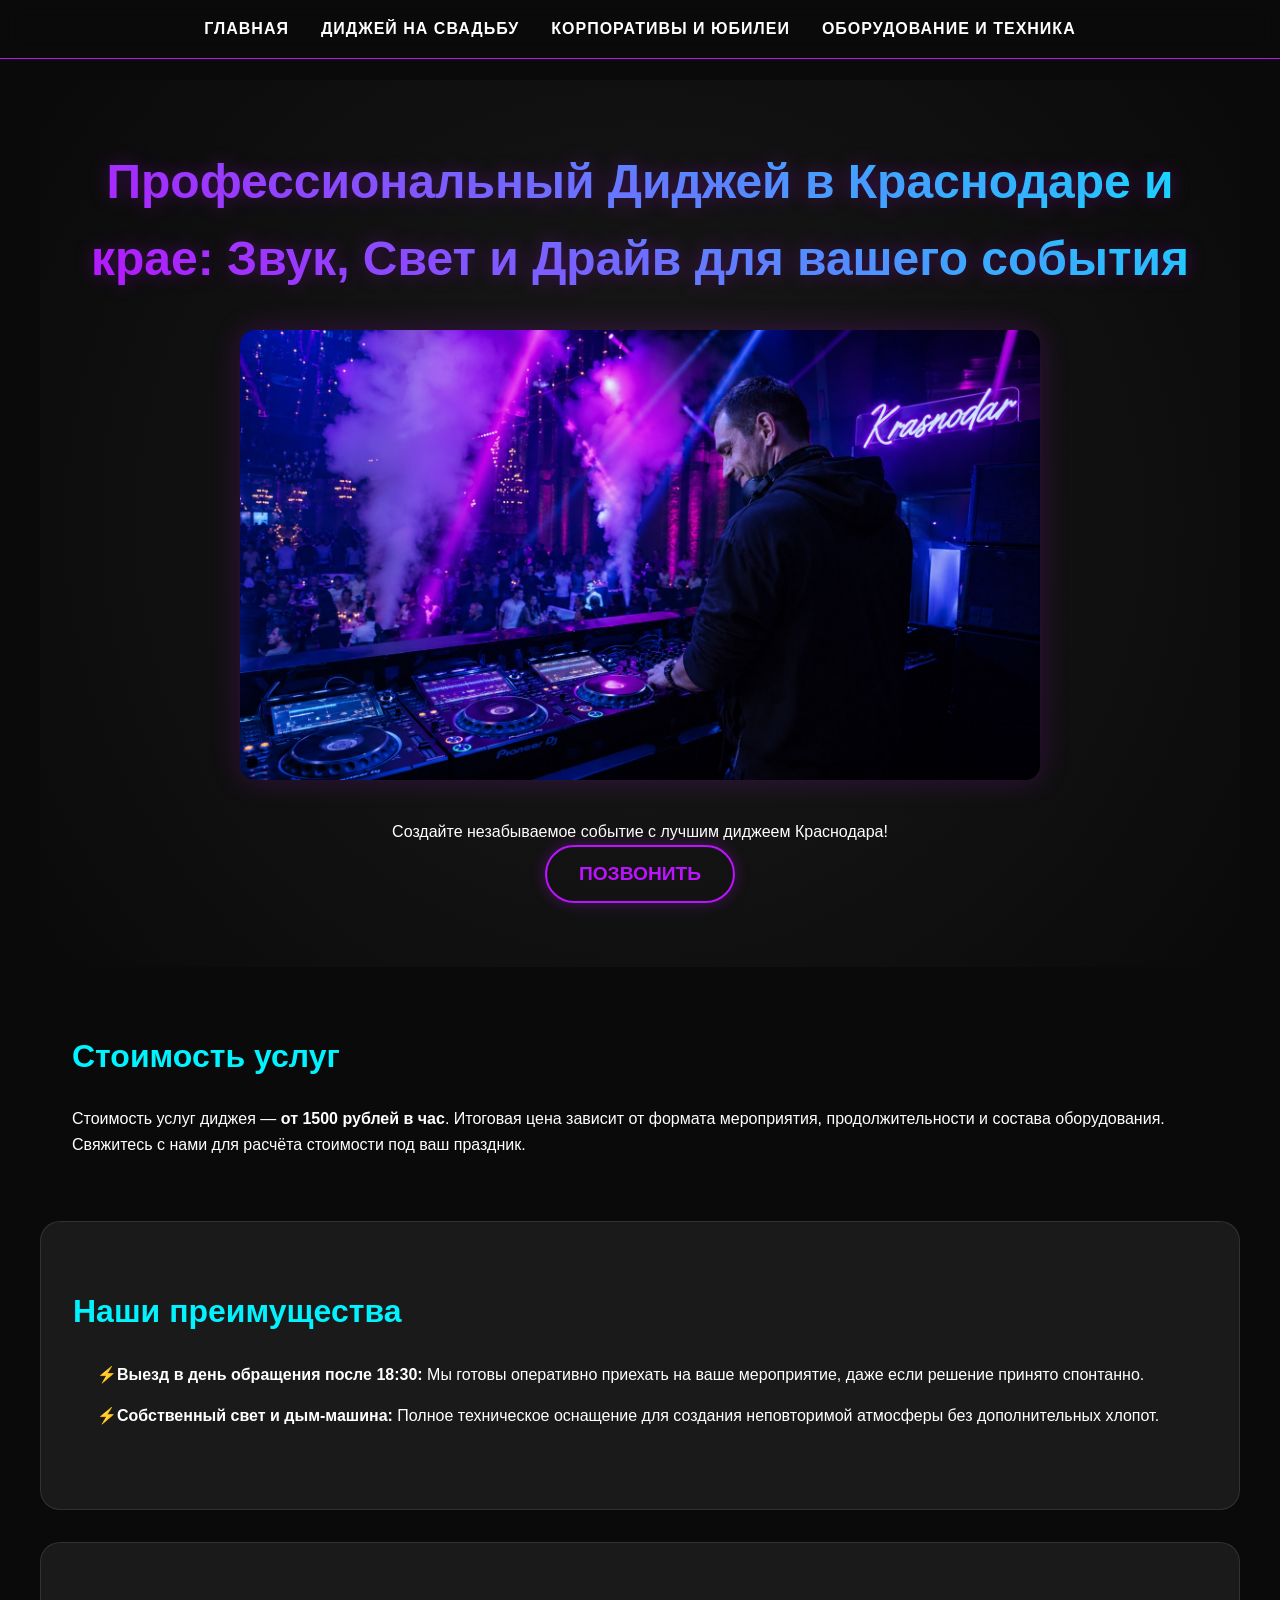
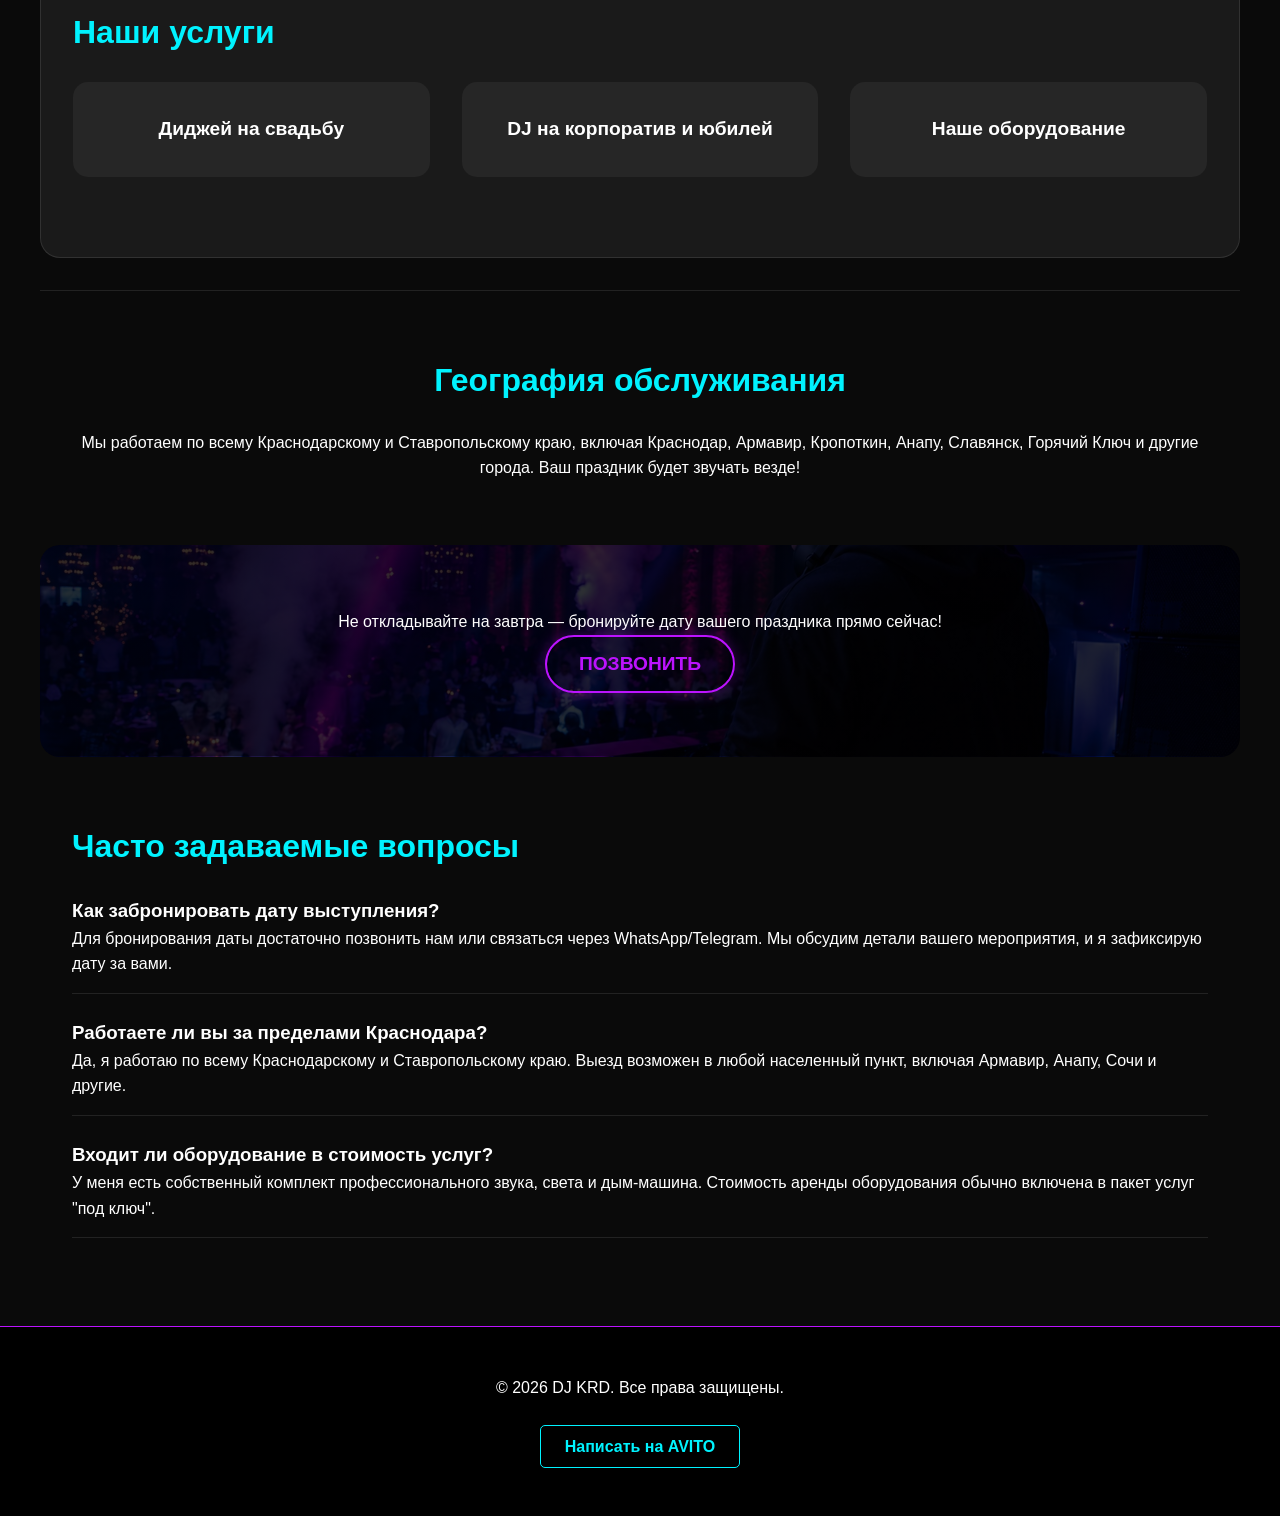
==== index.html @ 369b4191 "l l" ====
<!DOCTYPE html>
<html lang="ru">
<head>
    <meta charset="UTF-8">
    <meta name="viewport" content="width=device-width, initial-scale=1.0">
    <title>Профессиональный Диджей в Краснодаре — Заказать услуги DJ KRD</title>
    <meta name="description" content="Профессиональный диджей для вашего торжества. Свет, дым, звук. Выезд по Краснодарскому и Ставропольскому краю. Звоните сейчас!">
    <link rel="stylesheet" href="style.css">  
    <link rel="icon" type="image/png" href="images/icon.png" sizes="32x32" />
    <link rel="icon" type="image/png" href="images/icon.png" sizes="16x16" />
    <link rel="apple-touch-icon" href="images/icon.png" />
    <link rel="canonical" href="https://dj-krd.pro/" />
</head>
<body>
    <header>
        <nav>
            <a href="index.html">Главная</a>
            <a href="didjey-na-svadbu.html">Диджей на свадьбу</a>
            <a href="dj-na-korporativ.html">Корпоративы и Юбилеи</a>
            <a href="oborudovanie-i-tehnika.html">Оборудование и Техника</a>
        </nav>
    </header>

    <main>
        <section class="hero">
            <h1>Профессиональный Диджей в Краснодаре и крае: Звук, Свет и Драйв для вашего события</h1>
            <div class="hero-content">
                <img src="hero_dj.jpg" alt="Профессиональный Диджей в Краснодаре" class="hero-image">
                <p>Создайте незабываемое событие с лучшим диджеем Краснодара!</p>
                <button class="cta-button">Позвонить</button>
            </div>
        </section>

        <section class="pricing">
            <h2>Стоимость услуг</h2>
            <p>Стоимость услуг диджея — <strong>от 1500 рублей в час</strong>. Итоговая цена зависит от формата мероприятия, продолжительности и состава оборудования. Свяжитесь с нами для расчёта стоимости под ваш праздник.</p>
        </section>

        <section class="usp">
            <h2>Наши преимущества</h2>
            <ul>
                <li>⚡<strong>Выезд в день обращения после 18:30:</strong> Мы готовы оперативно приехать на ваше мероприятие, даже если решение принято спонтанно.</li>
                <li>⚡<strong>Собственный свет и дым-машина:</strong> Полное техническое оснащение для создания неповторимой атмосферы без дополнительных хлопот.</li>
            </ul>
        </section>

        <section class="services">
            <h2>Наши услуги</h2>
            <ul>
                <li><a href="didjey-na-svadbu.html">Диджей на свадьбу</a></li>
                <li><a href="dj-na-korporativ.html">DJ на корпоратив и юбилей</a></li>
                <li><a href="oborudovanie-i-tehnika.html">Наше оборудование</a></li>
            </ul>
        </section>

        <section class="geography">
            <h2>География обслуживания</h2>
            <p>Мы работаем по всему Краснодарскому и Ставропольскому краю, включая Краснодар, Армавир, Кропоткин, Анапу, Славянск, Горячий Ключ и другие города. Ваш праздник будет звучать везде!</p>
        </section>

        <section class="cta-bottom">
            <p>Не откладывайте на завтра — бронируйте дату вашего праздника прямо сейчас!</p>
            <button class="cta-button">Позвонить</button>
        </section>

        <section class="seo-keywords" style="display:none;">
            <p>Ключевые слова: праздник, торжество, бронирование даты, сезон 2026, светомузыка, диджей на свадьбу Краснодар, DJ на корпоратив, аренда звука и света.</p>
        </section>

        <section class="faq" itemscope itemtype="https://schema.org/FAQPage">
            <h2>Часто задаваемые вопросы</h2>
            <div class="faq-item" itemprop="mainEntity" itemscope itemtype="https://schema.org/Question">
                <h3 itemprop="name">Как забронировать дату выступления?</h3>
                <div itemprop="acceptedAnswer" itemscope itemtype="https://schema.org/Answer">
                    <p itemprop="text">Для бронирования даты достаточно позвонить нам или связаться через WhatsApp/Telegram. Мы обсудим детали вашего мероприятия, и я зафиксирую дату за вами.</p>
                </div>
            </div>
            <div class="faq-item" itemprop="mainEntity" itemscope itemtype="https://schema.org/Question">
                <h3 itemprop="name">Работаете ли вы за пределами Краснодара?</h3>
                <div itemprop="acceptedAnswer" itemscope itemtype="https://schema.org/Answer">
                    <p itemprop="text">Да, я работаю по всему Краснодарскому и Ставропольскому краю. Выезд возможен в любой населенный пункт, включая Армавир, Анапу, Сочи и другие.</p>
                </div>
            </div>
            <div class="faq-item" itemprop="mainEntity" itemscope itemtype="https://schema.org/Question">
                <h3 itemprop="name">Входит ли оборудование в стоимость услуг?</h3>
                <div itemprop="acceptedAnswer" itemscope itemtype="https://schema.org/Answer">
                    <p itemprop="text">У меня есть собственный комплект профессионального звука, света и дым-машина. Стоимость аренды оборудования обычно включена в пакет услуг "под ключ".</p>
                </div>
            </div>
        </section>
    </main>

    <footer>
        <p>&copy; 2026 DJ KRD. Все права защищены.</p>
        <div class="social-links">
            <a href="https://www.avito.ru/krasnodar/predlozheniya_uslug/didzhey_s_oborudoniem_7612528596?utm_campaign=native&utm_medium=item_page_android&utm_source=soc_sharing_seller" target="_blank">Написать на AVITO</a>
        </div>
    </footer>

    <script src="script.js"></script>
</body>
</html>
---- style.css ----
:root {
    --bg-color: #0a0a0a;
    --text-color: #ffffff;
    --accent-color: #bc13fe; /* Neon Purple */
    --secondary-accent: #00f3ff; /* Neon Blue */
    --card-bg: #1a1a1a;
    --transition: all 0.3s ease;
}

* {
    margin: 0;
    padding: 0;
    box-sizing: border-box;
}

body {
    font-family: 'Segoe UI', Tahoma, Geneva, Verdana, sans-serif;
    background-color: var(--bg-color);
    color: var(--text-color);
    line-height: 1.6;
    overflow-x: hidden;
}

header {
    background: rgba(10, 10, 10, 0.9);
    backdrop-filter: blur(10px);
    position: fixed;
    width: 100%;
    top: 0;
    z-index: 1000;
    padding: 1rem 0;
    border-bottom: 1px solid var(--accent-color);
}

nav {
    display: flex;
    justify-content: center;
    gap: 2rem;
}

nav a {
    color: var(--text-color);
    text-decoration: none;
    font-weight: 600;
    text-transform: uppercase;
    letter-spacing: 1px;
    transition: var(--transition);
}

nav a:hover {
    color: var(--accent-color);
    text-shadow: 0 0 10px var(--accent-color);
}

main {
    padding-top: 80px;
}

section {
    padding: 4rem 2rem;
    max-width: 1200px;
    margin: 0 auto;
}

.hero {
    text-align: center;
    min-height: 80vh;
    display: flex;
    flex-direction: column;
    justify-content: center;
    align-items: center;
    background: radial-gradient(circle at center, #1a1a1a 0%, #0a0a0a 100%);
}

.hero h1 {
    font-size: 3rem;
    margin-bottom: 2rem;
    background: linear-gradient(45deg, var(--accent-color), var(--secondary-accent));
    -webkit-background-clip: text;
    -webkit-text-fill-color: transparent;
    text-shadow: 0 0 20px rgba(188, 19, 254, 0.3);
}

.hero-image {
    width: 100%;
    max-width: 800px;
    border-radius: 15px;
    box-shadow: 0 0 30px rgba(188, 19, 254, 0.2);
    margin-bottom: 2rem;
}

.cta-button {
    background: transparent;
    color: var(--accent-color);
    border: 2px solid var(--accent-color);
    padding: 1rem 2rem;
    font-size: 1.2rem;
    font-weight: bold;
    text-transform: uppercase;
    cursor: pointer;
    border-radius: 50px;
    transition: var(--transition);
    box-shadow: 0 0 15px rgba(188, 19, 254, 0.3);
}

.cta-button:hover {
    background: var(--accent-color);
    color: white;
    box-shadow: 0 0 30px var(--accent-color);
    transform: translateY(-3px);
}

.usp, .services, .additional-services, .why-us, .equipment-list {
    background: var(--card-bg);
    border-radius: 20px;
    margin-bottom: 2rem;
    border: 1px solid rgba(255, 255, 255, 0.1);
}

h2 {
    color: var(--secondary-accent);
    margin-bottom: 1.5rem;
    font-size: 2rem;
}

ul {
    list-style: none;
}

ul li {
    margin-bottom: 1rem;
    padding-left: 1.5rem;
    position: relative;
}

ul li::before {
    content: '';
    position: absolute;
    left: 0;
    color: var(--accent-color);
}

.services ul {
    display: grid;
    grid-template-columns: repeat(auto-fit, minmax(250px, 1fr));
    gap: 2rem;
}

.services ul li {
    background: rgba(255, 255, 255, 0.05);
    padding: 2rem;
    border-radius: 15px;
    text-align: center;
    transition: var(--transition);
}

.services ul li:hover {
    transform: scale(1.05);
    border: 1px solid var(--secondary-accent);
}

.services a {
    color: var(--text-color);
    text-decoration: none;
    font-size: 1.2rem;
    font-weight: bold;
}

.geography {
    text-align: center;
    border-top: 1px solid rgba(255, 255, 255, 0.1);
}

.cta-bottom {
    text-align: center;
    background: linear-gradient(rgba(0,0,0,0.8), rgba(0,0,0,0.8)), url('hero_dj.jpg');
    background-size: cover;
    background-position: center;
    border-radius: 20px;
}

.faq-item {
    margin-bottom: 1.5rem;
    border-bottom: 1px solid rgba(255, 255, 255, 0.1);
    padding-bottom: 1rem;
}

footer {
    padding: 3rem 2rem;
    text-align: center;
    background: #000;
    border-top: 1px solid var(--accent-color);
}

.social-links {
    margin-top: 1.5rem;
    display: flex;
    justify-content: center;
    gap: 2rem;
}

.social-links a {
    color: var(--secondary-accent);
    text-decoration: none;
    font-weight: bold;
    border: 1px solid var(--secondary-accent);
    padding: 0.5rem 1.5rem;
    border-radius: 5px;
    transition: var(--transition);
}

.social-links a:hover {
    background: var(--secondary-accent);
    color: black;
}

/* Mobile First Adjustments */
@media (max-width: 768px) {
    nav {
        flex-direction: column;
        align-items: center;
        gap: 1rem;
    }
    
    .hero {
        min-height: 100vh;
        padding-top: 2rem;
    }
    
    .hero h1 {
        font-size: 1.8rem;
        line-height: 1.3;
        margin-bottom: 1.5rem;
    }
    
    section {
        padding: 2rem 1rem;
    }
    
    main {
        padding-top: 100px;
    }
}

/* Phone Modal Styles */
.phone-modal {
    display: none;
    position: fixed;
    top: 0;
    left: 0;
    width: 100%;
    height: 100%;
    background: rgba(0, 0, 0, 0.8);
    z-index: 2000;
    justify-content: center;
    align-items: center;
    backdrop-filter: blur(5px);
}

.phone-modal-content {
    background: var(--card-bg);
    border: 2px solid var(--accent-color);
    border-radius: 20px;
    padding: 2rem;
    text-align: center;
    position: relative;
    max-width: 400px;
    box-shadow: 0 0 40px rgba(188, 19, 254, 0.3);
    animation: slideUp 0.3s ease-out;
}

.phone-modal-content h2 {
    color: var(--secondary-accent);
    margin-bottom: 1rem;
    font-size: 1.8rem;
}

.phone-modal-content p {
    color: var(--text-color);
    margin-bottom: 1rem;
}

.phone-link {
    display: inline-block;
    color: var(--accent-color);
    font-size: 1.5rem;
    font-weight: bold;
    text-decoration: none;
    border: 2px solid var(--accent-color);
    padding: 1rem 2rem;
    border-radius: 50px;
    transition: var(--transition);
    margin-bottom: 1rem;
}

.phone-link:hover {
    background: var(--accent-color);
    color: white;
    box-shadow: 0 0 30px var(--accent-color);
}

.phone-hint {
    font-size: 0.9rem;
    color: var(--secondary-accent);
    margin-top: 1rem;
}

.phone-modal-close {
    position: absolute;
    top: 1rem;
    right: 1rem;
    background: transparent;
    border: none;
    color: var(--accent-color);
    font-size: 2rem;
    cursor: pointer;
    transition: var(--transition);
}

.phone-modal-close:hover {
    color: var(--secondary-accent);
    transform: rotate(90deg);
}

@keyframes slideUp {
    from {
        opacity: 0;
        transform: translateY(50px);
    }
    to {
        opacity: 1;
        transform: translateY(0);
    }
}

/* Animations */
@keyframes fadeIn {
    from { opacity: 0; transform: translateY(20px); }
    to { opacity: 1; transform: translateY(0); }
}

.hero, .usp, .services {
    animation: fadeIn 1s ease-out forwards;
}
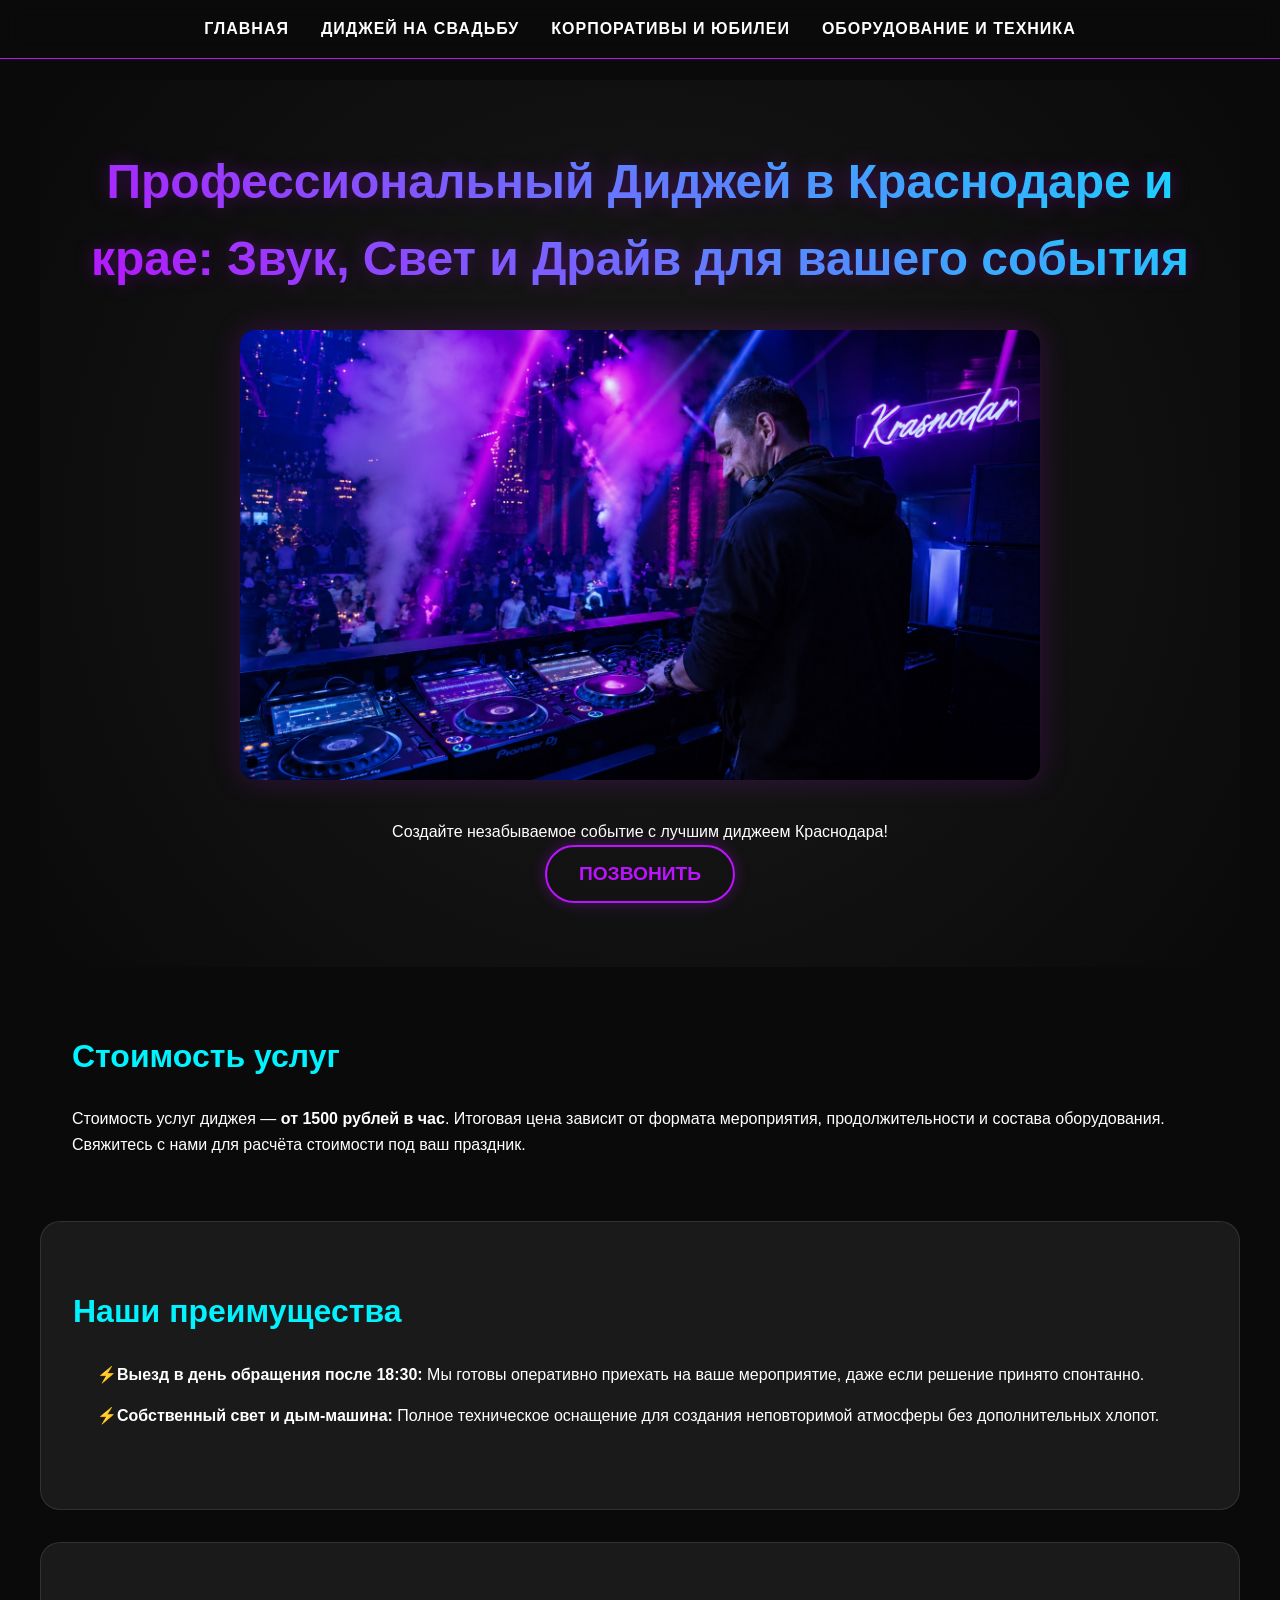
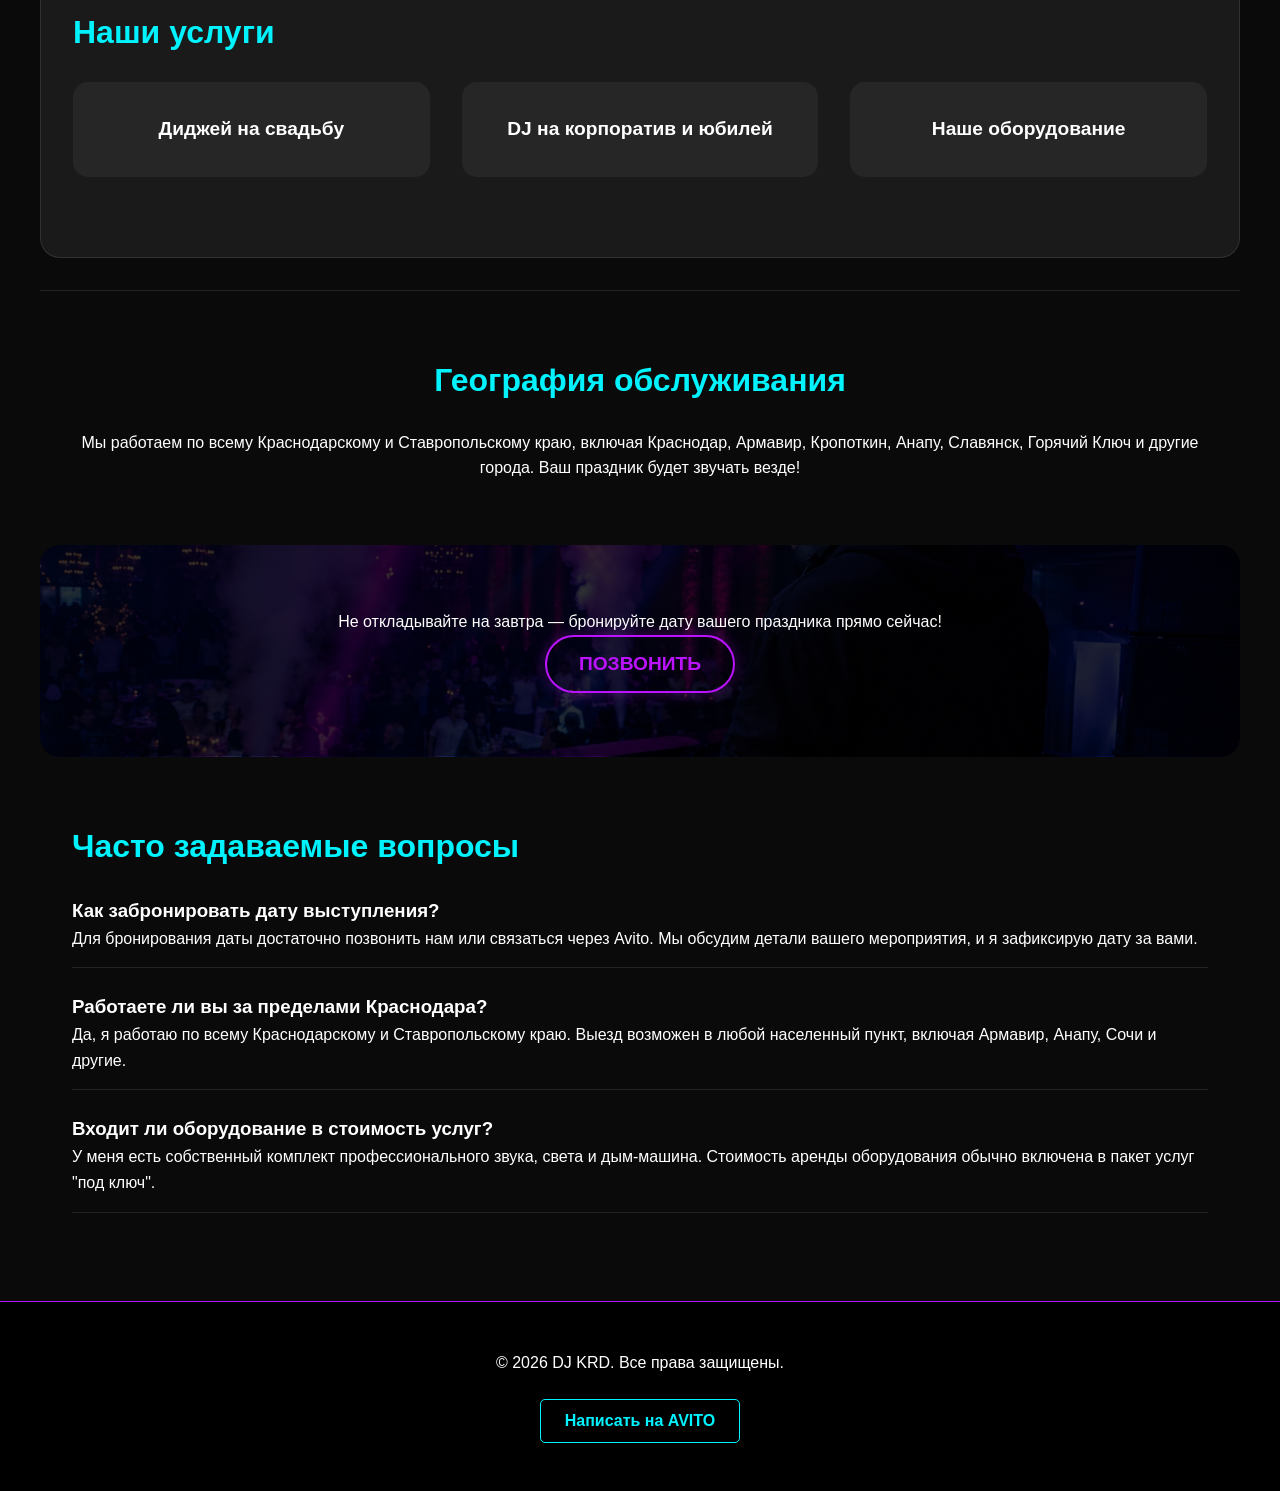
==== commit 7d72bf2f: "Update index.html" ====
--- a/index.html
+++ b/index.html
@@ -72,7 +72,7 @@
             <div class="faq-item" itemprop="mainEntity" itemscope itemtype="https://schema.org/Question">
                 <h3 itemprop="name">Как забронировать дату выступления?</h3>
                 <div itemprop="acceptedAnswer" itemscope itemtype="https://schema.org/Answer">
-                    <p itemprop="text">Для бронирования даты достаточно позвонить нам или связаться через WhatsApp/Telegram. Мы обсудим детали вашего мероприятия, и я зафиксирую дату за вами.</p>
+                    <p itemprop="text">Для бронирования даты достаточно позвонить нам или связаться через Avito. Мы обсудим детали вашего мероприятия, и я зафиксирую дату за вами.</p>
                 </div>
             </div>
             <div class="faq-item" itemprop="mainEntity" itemscope itemtype="https://schema.org/Question">
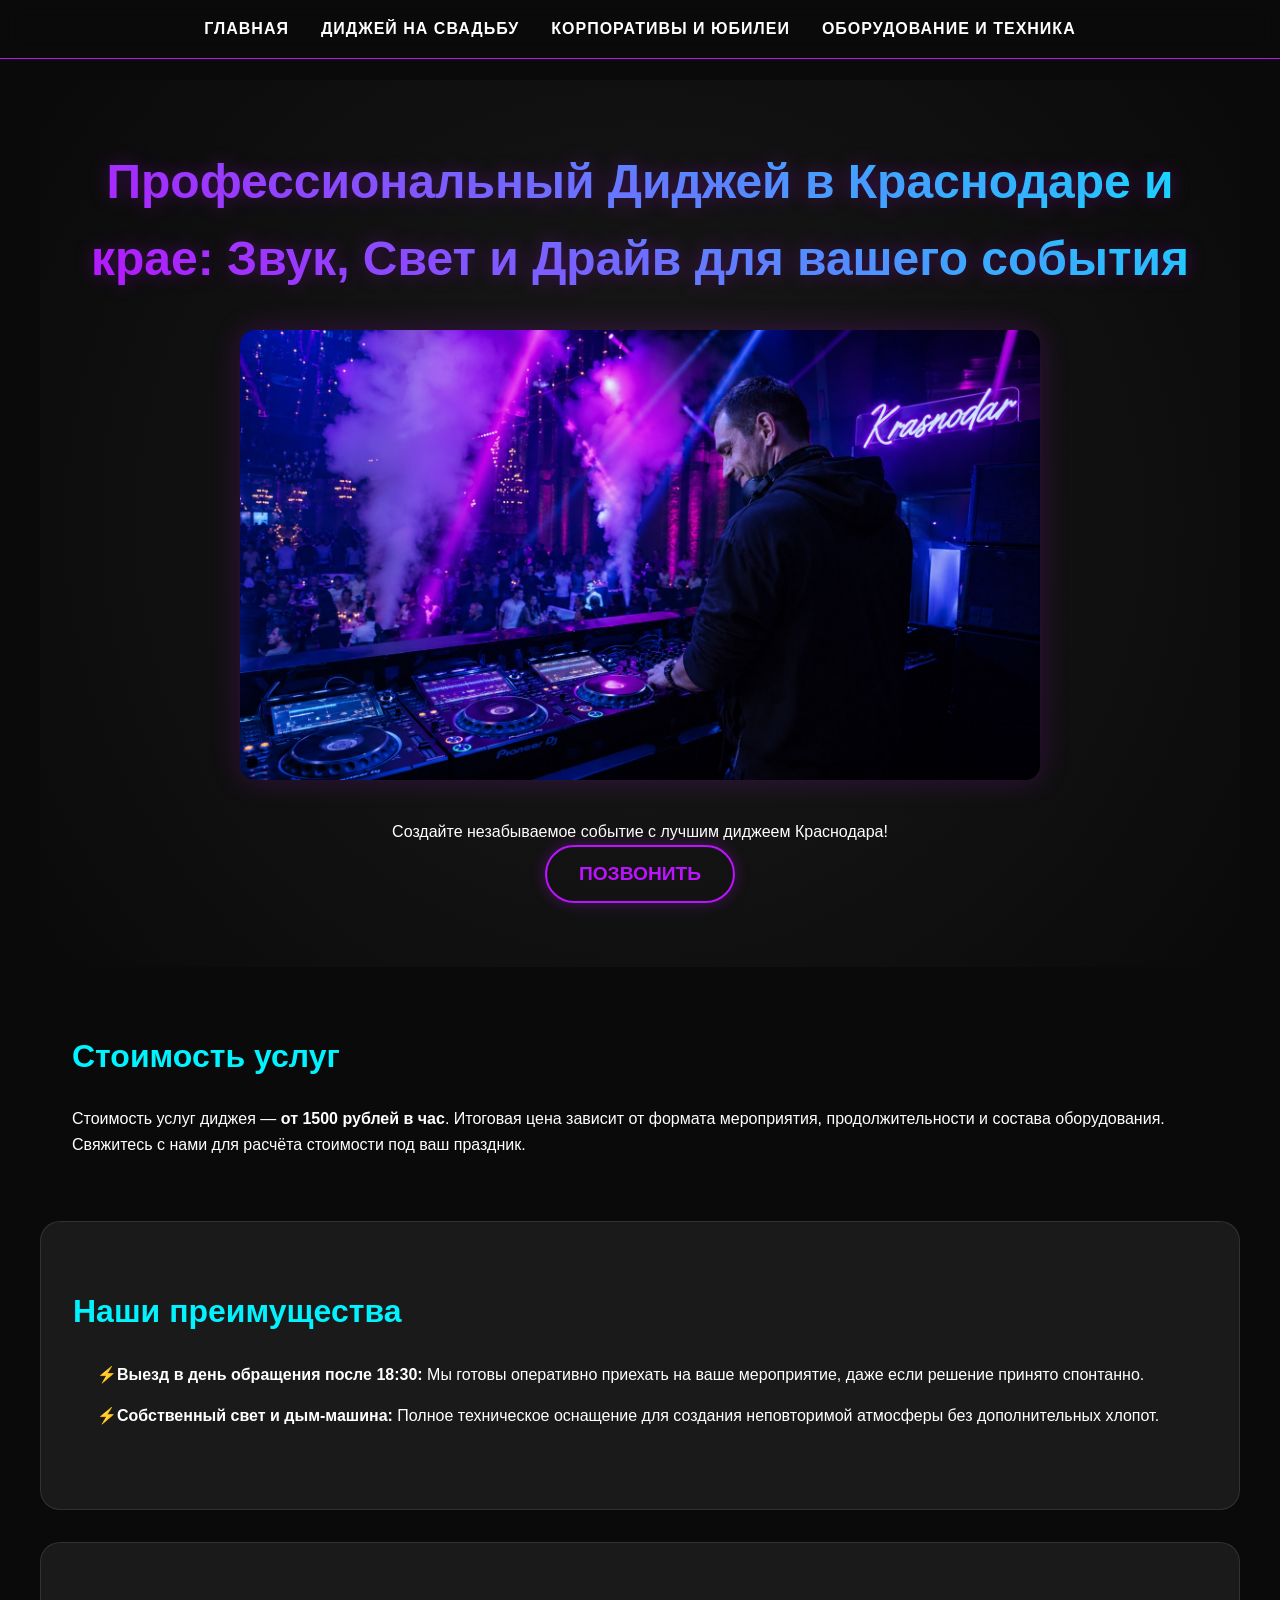
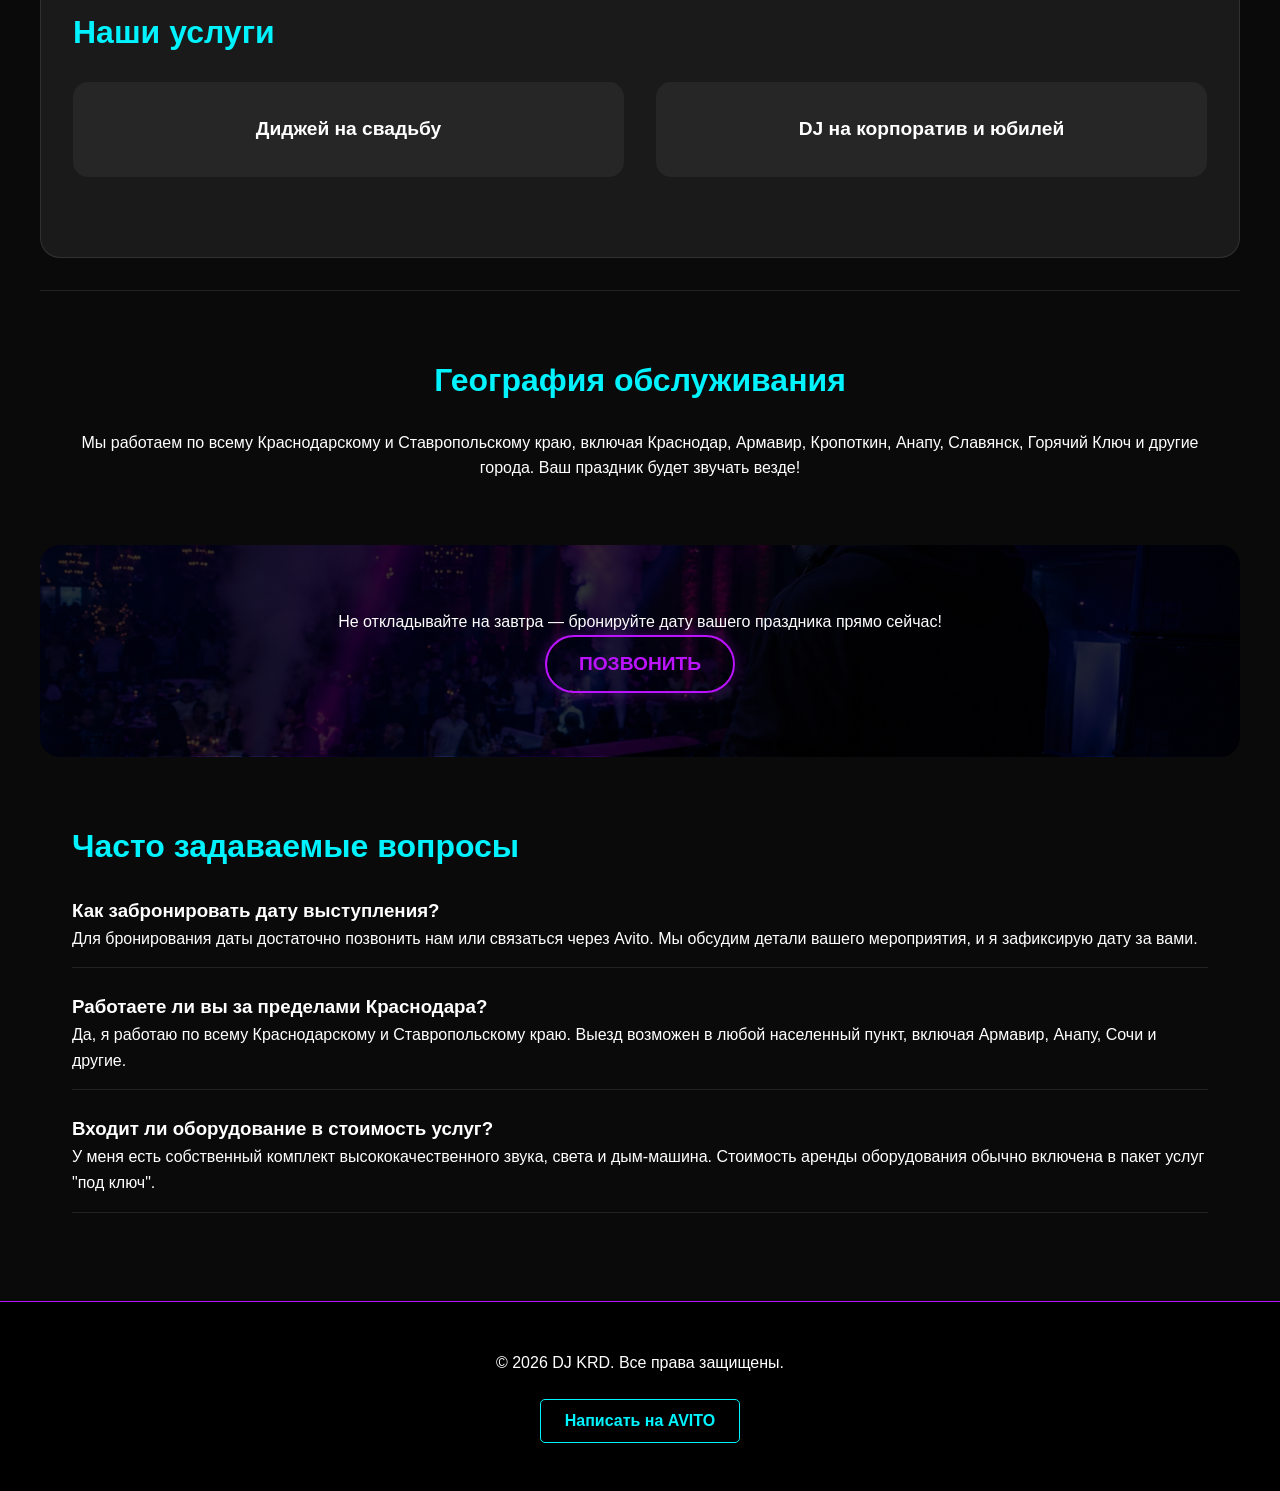
==== commit f670df82: "Update index.html" ====
--- a/index.html
+++ b/index.html
@@ -49,7 +49,6 @@
             <ul>
                 <li><a href="didjey-na-svadbu.html">Диджей на свадьбу</a></li>
                 <li><a href="dj-na-korporativ.html">DJ на корпоратив и юбилей</a></li>
-                <li><a href="oborudovanie-i-tehnika.html">Наше оборудование</a></li>
             </ul>
         </section>
 
@@ -84,7 +83,7 @@
             <div class="faq-item" itemprop="mainEntity" itemscope itemtype="https://schema.org/Question">
                 <h3 itemprop="name">Входит ли оборудование в стоимость услуг?</h3>
                 <div itemprop="acceptedAnswer" itemscope itemtype="https://schema.org/Answer">
-                    <p itemprop="text">У меня есть собственный комплект профессионального звука, света и дым-машина. Стоимость аренды оборудования обычно включена в пакет услуг "под ключ".</p>
+                    <p itemprop="text">У меня есть собственный комплект высококачественного звука, света и дым-машина. Стоимость аренды оборудования обычно включена в пакет услуг "под ключ".</p>
                 </div>
             </div>
         </section>
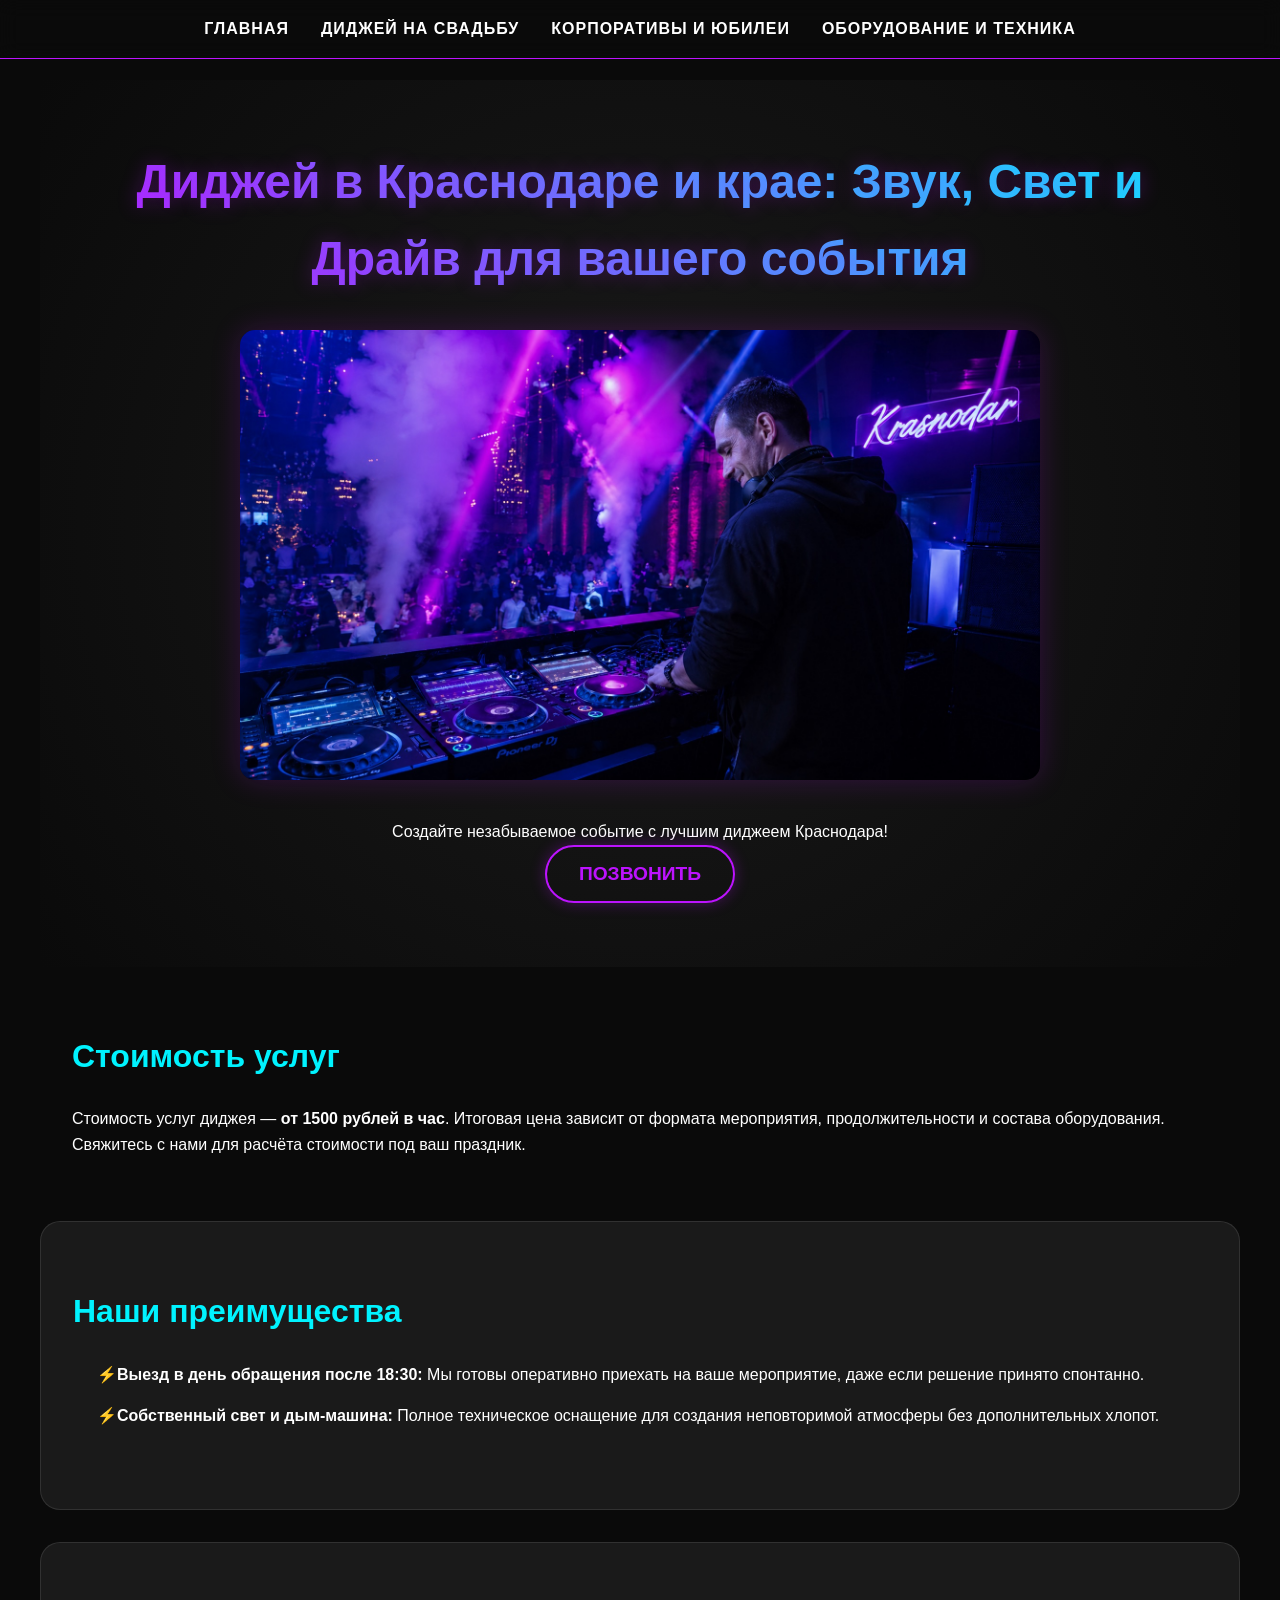
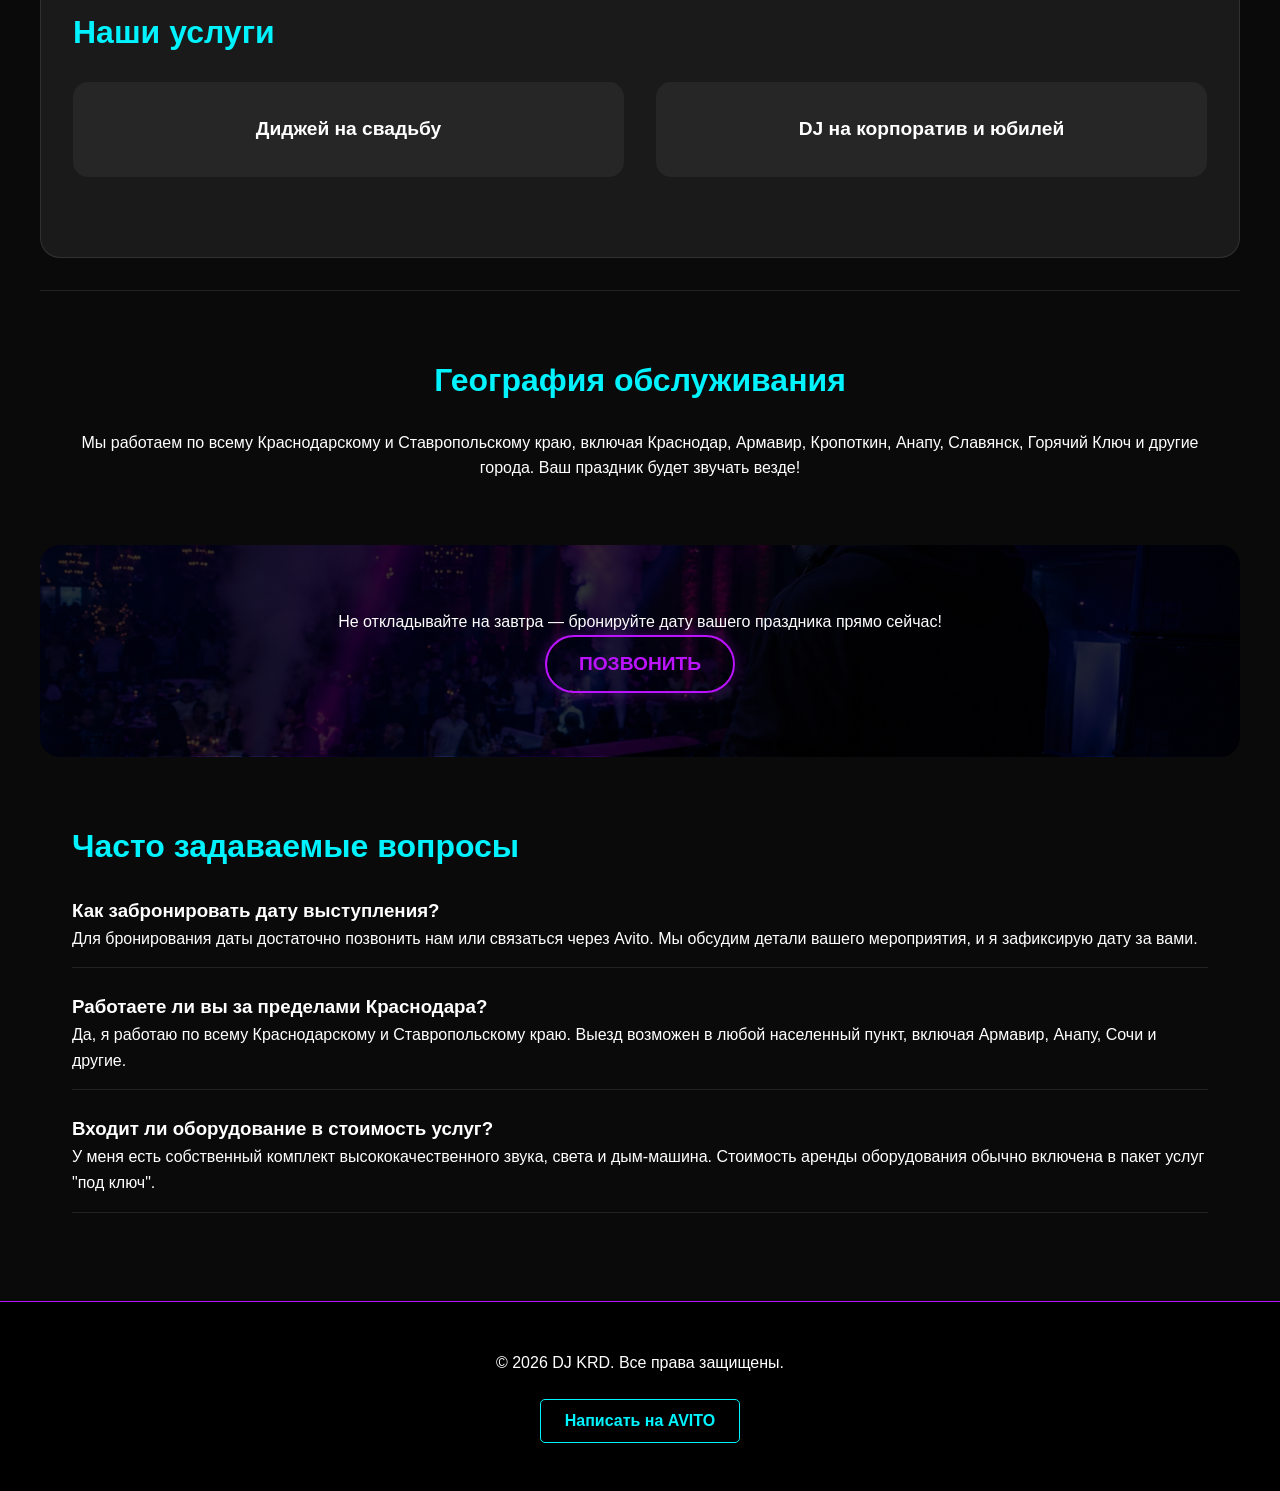
==== commit 8d87b095: "Update index.html" ====
--- a/index.html
+++ b/index.html
@@ -3,8 +3,8 @@
 <head>
     <meta charset="UTF-8">
     <meta name="viewport" content="width=device-width, initial-scale=1.0">
-    <title>Профессиональный Диджей в Краснодаре — Заказать услуги DJ KRD</title>
-    <meta name="description" content="Профессиональный диджей для вашего торжества. Свет, дым, звук. Выезд по Краснодарскому и Ставропольскому краю. Звоните сейчас!">
+    <title>Диджей в Краснодаре — Заказать услуги DJ KRD</title>
+    <meta name="description" content="Диджей для вашего торжества. Свет, дым, звук. Выезд по Краснодарскому и Ставропольскому краю. Звоните сейчас!">
     <link rel="stylesheet" href="style.css">  
     <link rel="icon" type="image/png" href="images/icon.png" sizes="32x32" />
     <link rel="icon" type="image/png" href="images/icon.png" sizes="16x16" />
@@ -23,7 +23,7 @@
 
     <main>
         <section class="hero">
-            <h1>Профессиональный Диджей в Краснодаре и крае: Звук, Свет и Драйв для вашего события</h1>
+            <h1>Диджей в Краснодаре и крае: Звук, Свет и Драйв для вашего события</h1>
             <div class="hero-content">
                 <img src="hero_dj.jpg" alt="Профессиональный Диджей в Краснодаре" class="hero-image">
                 <p>Создайте незабываемое событие с лучшим диджеем Краснодара!</p>
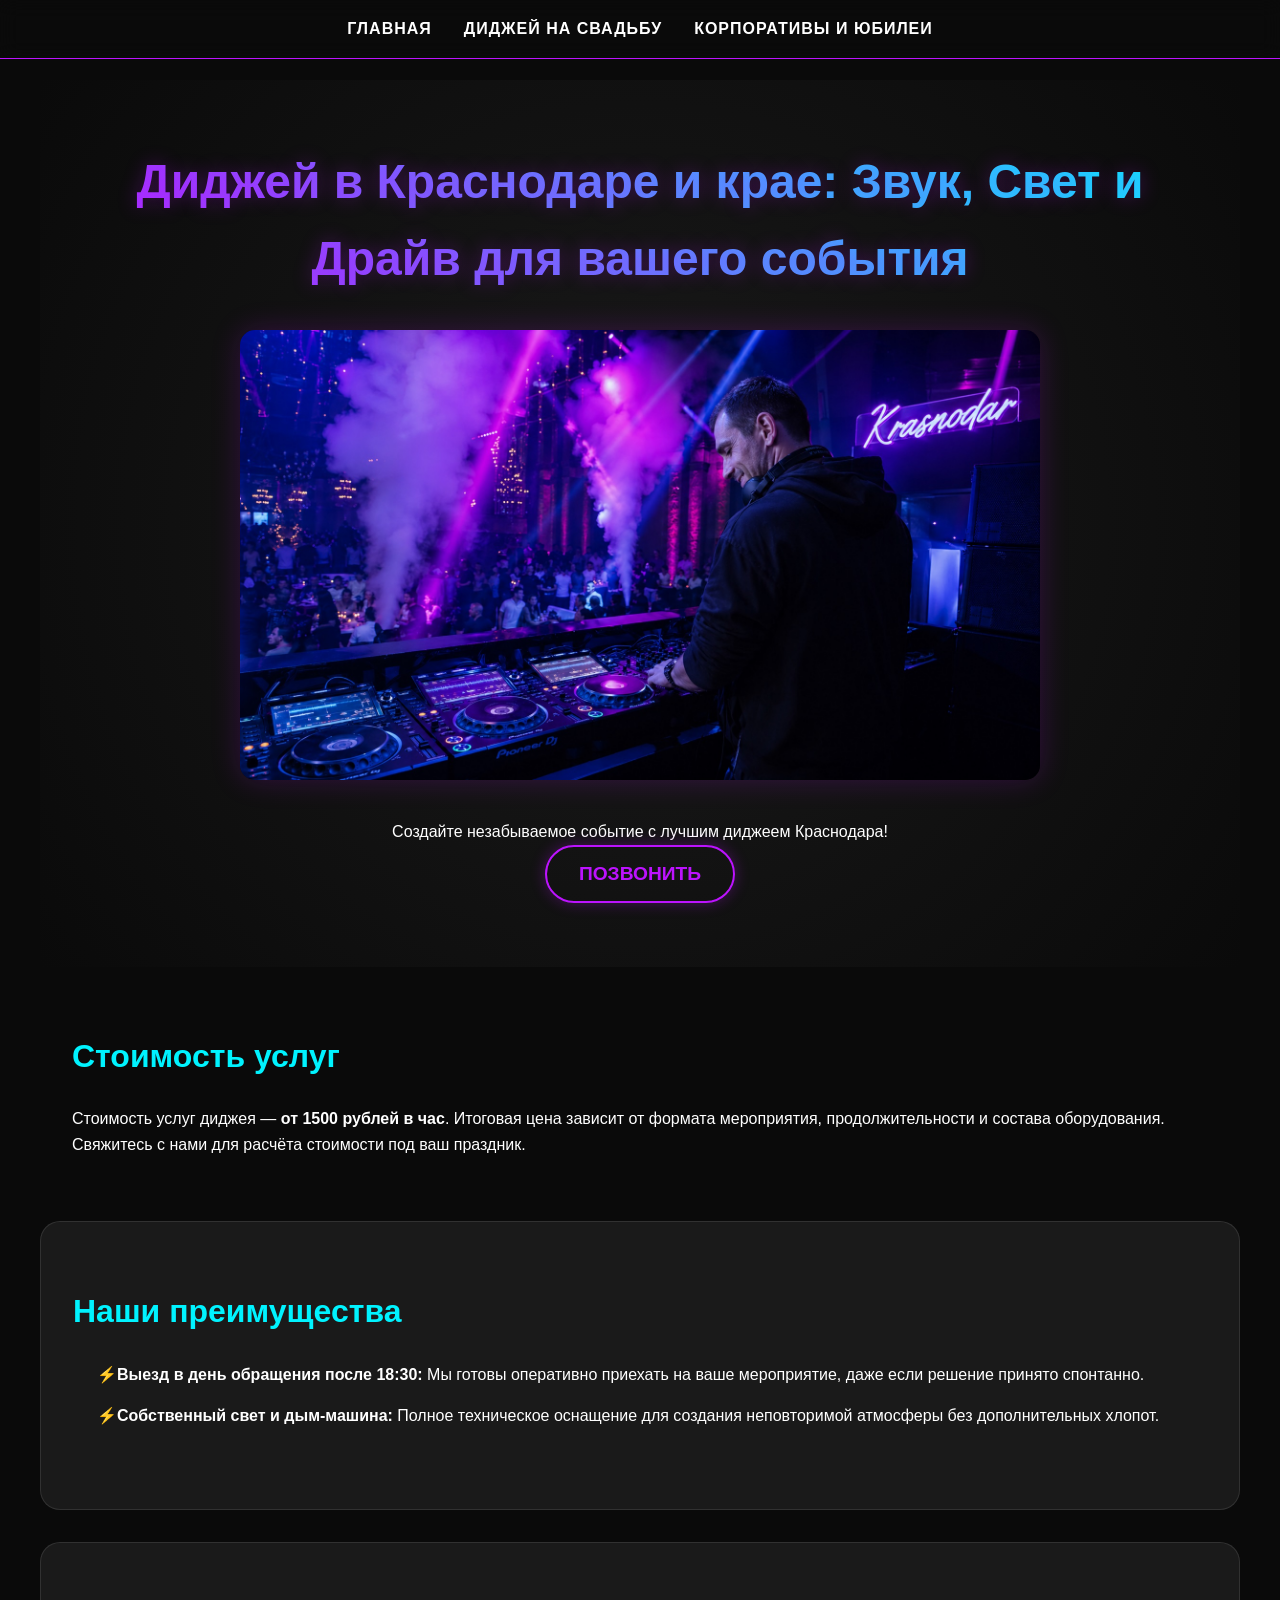
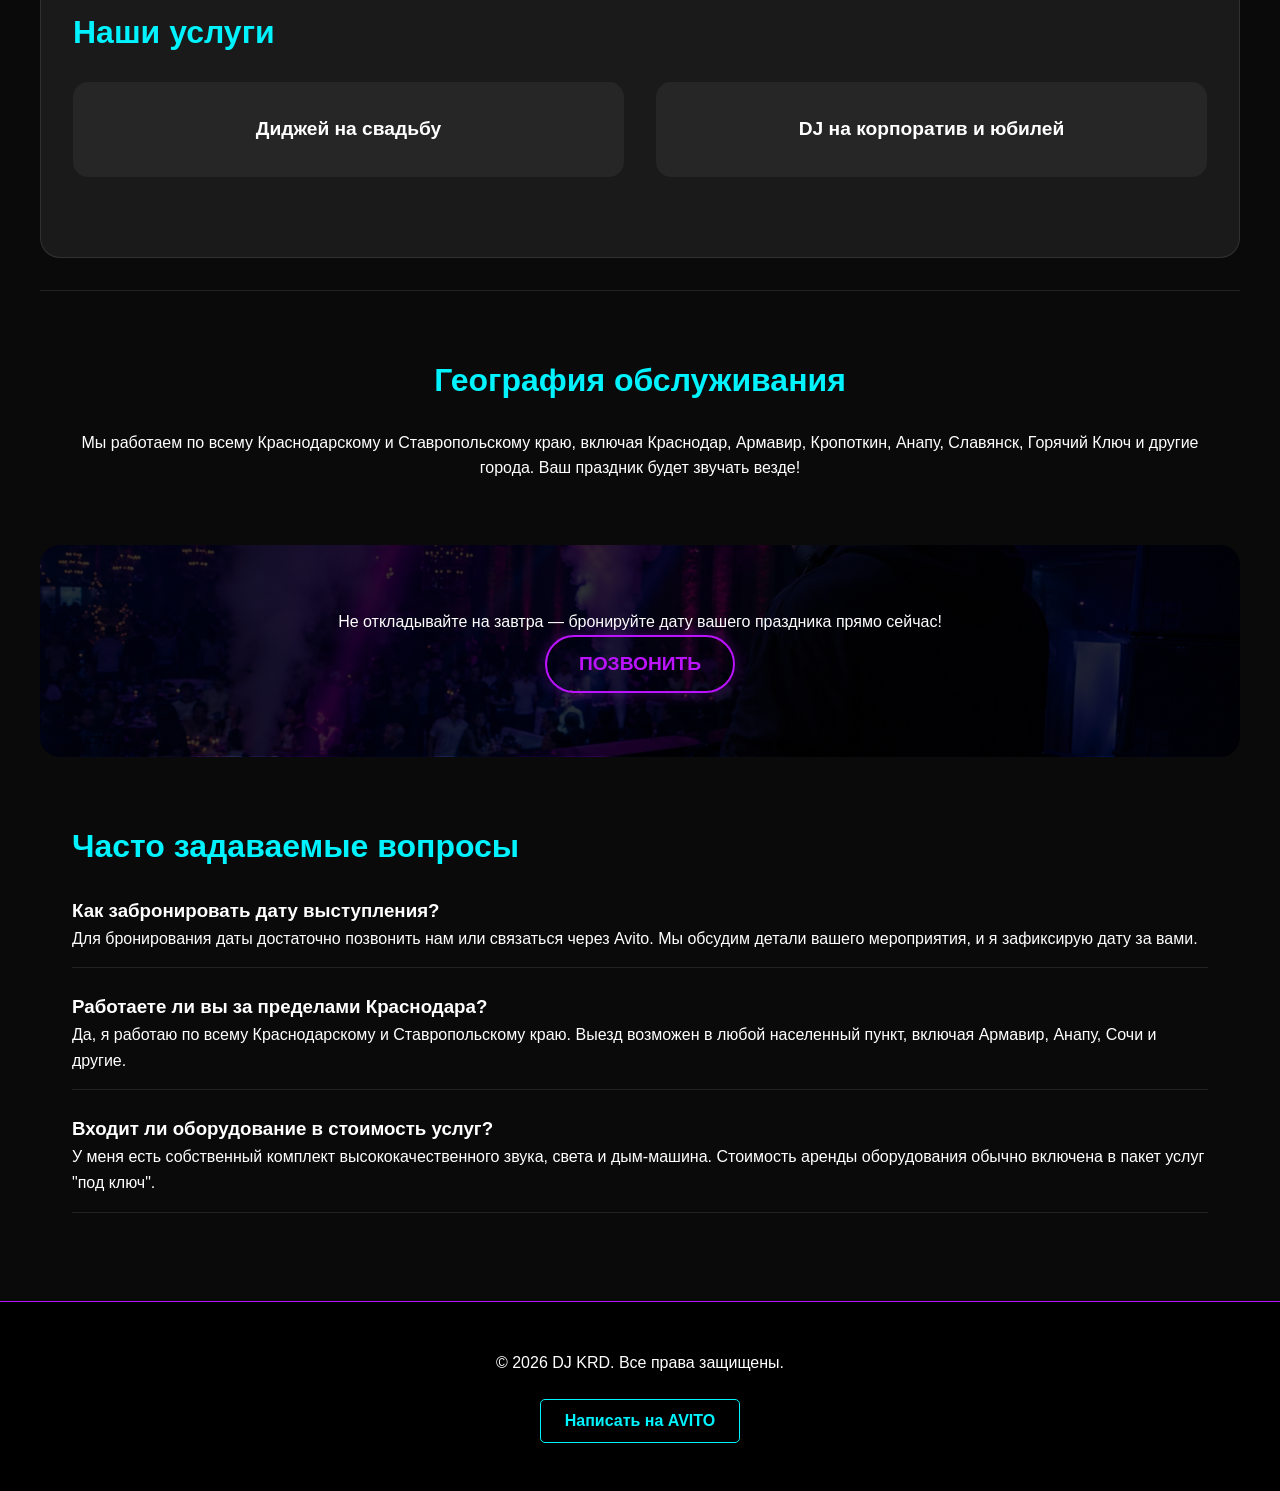
==== commit 156a1ee1: "Update index.html" ====
--- a/index.html
+++ b/index.html
@@ -10,6 +10,20 @@
     <link rel="icon" type="image/png" href="images/icon.png" sizes="16x16" />
     <link rel="apple-touch-icon" href="images/icon.png" />
     <link rel="canonical" href="https://dj-krd.pro/" />
+<!-- Yandex.Metrika counter -->
+<script type="text/javascript">
+    (function(m,e,t,r,i,k,a){
+        m[i]=m[i]||function(){(m[i].a=m[i].a||[]).push(arguments)};
+        m[i].l=1*new Date();
+        for (var j = 0; j < document.scripts.length; j++) {if (document.scripts[j].src === r) { return; }}
+        k=e.createElement(t),a=e.getElementsByTagName(t)[0],k.async=1,k.src=r,a.parentNode.insertBefore(k,a)
+    })(window, document,'script','https://mc.yandex.ru/metrika/tag.js?id=108971714', 'ym');
+
+    ym(108971714, 'init', {ssr:true, webvisor:true, clickmap:true, ecommerce:"dataLayer", referrer: document.referrer, url: location.href, accurateTrackBounce:true, trackLinks:true});
+</script>
+<noscript><div><img src="https://mc.yandex.ru/watch/108971714" style="position:absolute; left:-9999px;" alt="" /></div></noscript>
+<!-- /Yandex.Metrika counter -->
+
 </head>
 <body>
     <header>
@@ -17,7 +31,6 @@
             <a href="index.html">Главная</a>
             <a href="didjey-na-svadbu.html">Диджей на свадьбу</a>
             <a href="dj-na-korporativ.html">Корпоративы и Юбилеи</a>
-            <a href="oborudovanie-i-tehnika.html">Оборудование и Техника</a>
         </nav>
     </header>
 
